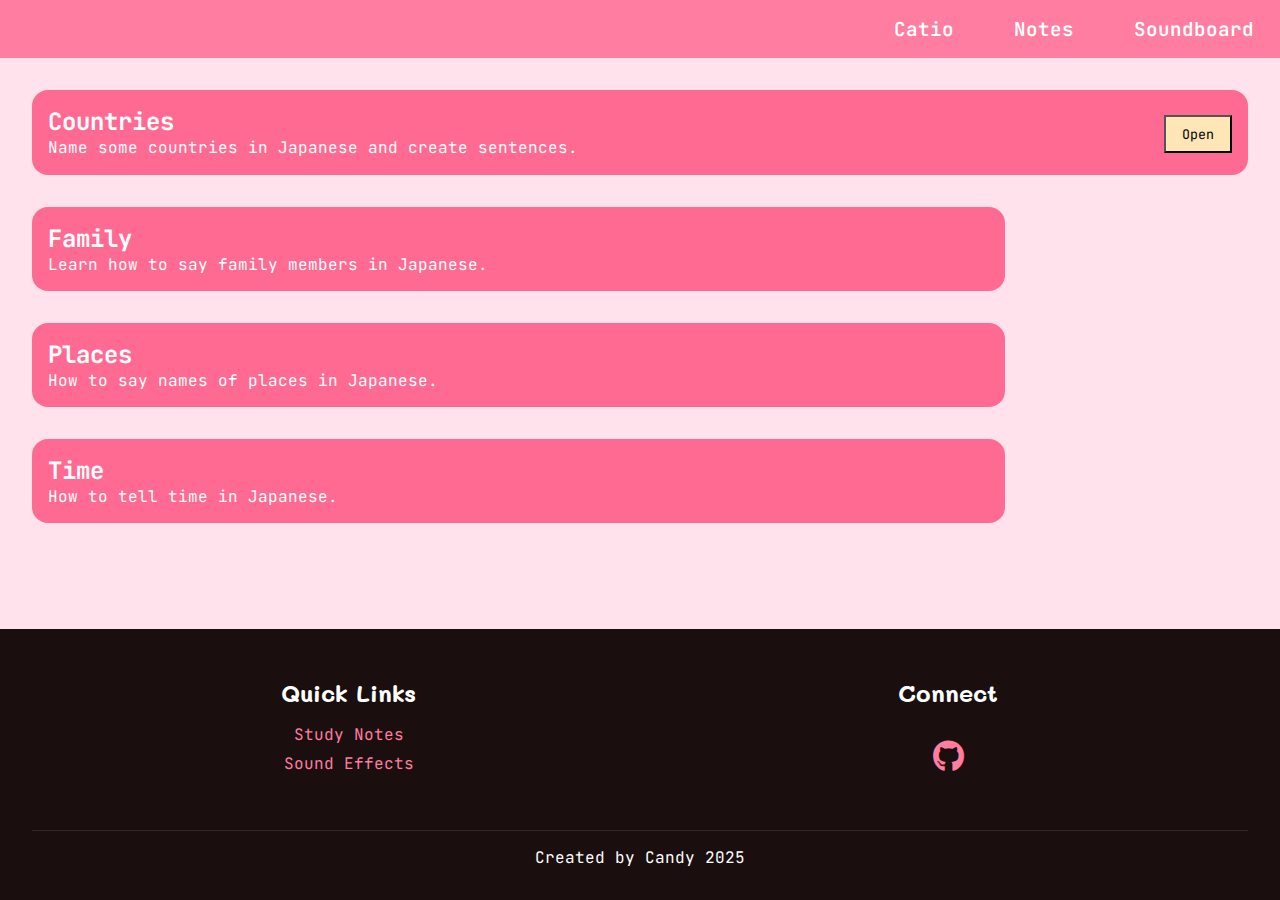
==== notes.html @ 41c6d819 "add notes" ====
<!DOCTYPE html>
<html>

<head>
    <title>Neko</title>
    <link rel="stylesheet" href="styles.css">
    <link rel="stylesheet" href="https://cdnjs.cloudflare.com/ajax/libs/font-awesome/6.0.0/css/all.min.css">
    <link rel="preconnect" href="https://fonts.googleapis.com">
    <link rel="preconnect" href="https://fonts.gstatic.com" crossorigin>
    <link
        href="https://fonts.googleapis.com/css2?family=Cherry+Bomb+One&family=JetBrains+Mono:ital,wght@0,100..800;1,100..800&family=Mali:ital,wght@0,200;0,300;0,400;0,500;0,600;0,700;1,200;1,300;1,400;1,500;1,600;1,700&display=swap"
        rel="stylesheet">
</head>

<body>
    <nav>
        <ul>
            <li><a href="index.html">Catio</a></li>
            <li><a href="notes.html">Notes</a></li>
            <li><a href="soundboard.html">Soundboard</a></li>
        </ul>
    </nav>

    <main>
        <div id="notes-wrapper"></div>
    </main>

    <footer>
        <div class="footer-content">
            <div class="footer-section">
                <h3>Quick Links</h3>
                <ul>
                    <li><a href="notes.html">Study Notes</a></li>
                    <li><a href="soundboard.html">Sound Effects</a></li>
                </ul>
            </div>
            <div class="footer-section">
                <h3>Connect</h3>
                <a href="https://github.com/codingkatty/neko" class="github-link">
                    <i class="fab fa-github"></i>
                </a>
            </div>
        </div>
        <div class="footer-bottom">
            <p>Created by Candy 2025</p>
        </div>
    </footer>

    <script src="notes.js"></script>
    <script>
        document.addEventListener("DOMContentLoaded", function () {
            let notesContainer = document.getElementById("notes-wrapper");

            notesList.forEach(element => {
                let note = document.createElement("div");
                note.classList.add("notes");
                note.innerHTML = `<h2>${element.title}</h2><p>${element.desc}</p>`;
                notesContainer.appendChild(note);

                let button = document.createElement("button");
                button.innerHTML = "Open";
                button.classList.add("note-button");
                button.style.display = "none";
                note.appendChild(button);

                button.addEventListener("click", function () {
                    window.open(element.file, "_self");
                });

                note.addEventListener("mouseenter", function () {
                    button.style.display = "block";
                });

                note.addEventListener("mouseleave", function () {
                    if (note.classList.contains("notes")) {
                        button.style.display = "none";
                    }
                });
            });

            if (notesContainer.firstElementChild) {
                notesContainer.firstElementChild.classList.remove("notes");
                const firstButton = notesContainer.firstElementChild.querySelector("button");
                if (firstButton) {
                    firstButton.style.display = "block";
                }
            }
        });
    </script>
</body>

</html>
---- styles.css ----
:root {
    --sakura-pink: #ff7da0;
    --sakura-light: #ffe2ec;
    --text-dark: #2c0000;
    --footer-bg: #1a0e0e;
}

* {
    margin: 0;
    padding: 0;
    box-sizing: border-box;
    font-family: 'JetBrains Mono', monospace;
}

body {
    background-color: var(--sakura-light);
    color: var(--text-dark);
    min-height: 100vh;
    display: flex;
    flex-direction: column;
    cursor: url('images/sakura_cursor.svg') 16 16, auto;
}

nav {
    background-color: var(--sakura-pink);
    padding: 1rem;
    position: sticky;
    top: 0;
    z-index: 1000;
}

nav ul {
    list-style: none;
    display: flex;
    justify-content: right;
    gap: 2.5rem;
}

nav a {
    text-decoration: none;
    color: white;
    font-size: 1.2rem;
    font-weight: 600;
    transition: 0.3s ease;
    padding: 5px 10px;
    border-radius: 8px;
    cursor: url('images/cat_pointer.svg') 16 8, auto;
}

nav a:hover {
    color: var(--text-dark);
    background-color: #fc4475;
}

main {
    flex: 1;
    padding: 2rem;
    position: relative;
    overflow: hidden;
    animation: fadeIn 1s ease;
}

@keyframes fadeIn {
    from {
        opacity: 0;
    }
    to {
        opacity: 1;
    }
}

.content-wrapper {
    display: flex;
    flex-direction: column;
    gap: 2rem;
    max-width: 1200px;
    margin: 0 auto;
    padding: 1rem;
}

.hero {
    text-align: center;
    padding: 2rem 0;
    flex: 1;
}

.hero h1 {
    font-family: 'Cherry Bomb One', cursive;
    font-size: 3.2rem !important;
    color: var(--text-dark);
}

.hero p {
    font-size: 1.2rem;
    margin-bottom: 2rem;
}

.mascot {
    text-align: center;
    padding: 2rem 0;
    flex: 1;
}

#mascot {
    width: 250px;
    height: auto;
    margin-bottom: 1rem;
    cursor: url('images/pet_hand.svg'), auto;
}

.mascot span  {
    font-family: 'Mali', cursive;
    font-weight: 600;
}

@media screen and (min-width: 1024px) {
    .neko-image {
        width: 220px;
    }
}

.meow{
    font-family: 'Mali', cursive;
    font-size: 1.2rem;
    color: var(--text-dark);
}

.footer-content {
    display: flex;
    justify-content: space-around;
    flex-wrap: wrap;
    max-width: 1200px;
    margin: 0 auto;
}

.footer-section {
    margin: 1rem;
}

.footer-section h3 {
    font-family: 'Mali', cursive;
    font-size: 1.5rem;
    margin-bottom: 1rem;
}

.footer-section ul {
    list-style: none;
}

.footer-section ul li {
    margin: 0.5rem 0;
}

.footer-bottom {
    margin-top: 2rem;
    padding-top: 1rem;
    border-top: 1px solid rgba(255, 255, 255, 0.1);
}

.github-link i {
    font-size: 2rem;
    transition: 0.3s ease;
}

.github-link:hover i {
    transform: scale(1.1);
    color: white;
}

#title {
    font-size: 3.6rem;
    font-weight: 300;
    word-spacing: 15px;
    margin-bottom: 1rem;
}

.start-learning {
    text-align: center;
    margin: 2rem 0;
}

.start-button {
    background-color: var(--sakura-pink);
    color: white;
    padding: 1rem 2rem;
    border: none;
    border-radius: 25px;
    font-size: 1.2rem;
    cursor: url('images/cat_pointer.svg') 16 8, auto;
    transition: 0.3s ease;
}

.start-button:hover {
    transform: rotate(5deg);
}

footer {
    background-color: var(--footer-bg);
    color: white;
    padding: 2rem;
    text-align: center;
}

footer h3 {
    margin-bottom: 1rem;
    font-family: 'Cherry Bomb One', cursive;
}

footer a {
    color: var(--sakura-pink);
    text-decoration: none;
    cursor: url('images/cat_pointer.svg') 32 32, auto;
}

.github-link {
    font-size: 1.5rem;
    margin-top: 1rem;
    display: inline-block;
    cursor: url('images/cat_pointer.svg') 32 32, auto;
}

#petal {
    position: fixed;
    top: 0;
    left: 0;
    width: 100%;
    height: 100%;
    z-index: -1;
}

.sakura-petal {
    position: fixed;
    width: 15px;
    height: 15px;
    background-color: var(--sakura-pink);
    clip-path: circle(50% at 50% 50%);
    animation: falling 10s linear infinite;
}

.vertical-divider {
    display: none;
    width: 4px;
    height: 400px;
    background-color: var(--sakura-pink);
    margin: 0 2rem;
    border-radius: 1px;
}

@media screen and (min-width: 768px) {
    .content-wrapper {
        flex-direction: row;
        align-items: center;
    }

    .vertical-divider {
        display: block;
    }

    .hero, .mascot {
        padding: 2rem;
    }
}

#notes-wrapper {
    display: flex;
    flex-direction: column;
    gap: 2rem;
}

.notes {
    padding: 1rem;
    width: 80%;
    background-color: #ff6a92;
    color: white;
    border-radius: 16px;
    transition: 0.3s ease;
    display: flex;
    flex-direction: column;
}

#notes-wrapper div:nth-child(1) {
    padding: 1rem;
    width: 100%;
    background-color: #ff6a92;
    color: white;
    border-radius: 16px;
    transition: 0.3s ease;
    display: flex;
    flex-direction: column;
}

.notes:hover {
    width: 100%;
}

.note-button {
    align-self: flex-end;
    background-color: #ffe6b7;
    padding: 0.5rem 1rem;
    margin-top: -2.7rem;
    margin-bottom: 0.4rem;
    cursor: url('images/cat_pointer.svg') 16 0, auto;
}

#notes {
    margin-left: 20%;
    margin-right: 20%;
}

#notes h2 {
    font-family: 'Mali', cursive;
    font-size: 2rem;
    margin-bottom: 1rem;
}

#notes span {
    font-family: 'Cherry Bomb One', cursive;
    font-size: 1.5rem;
}

#notes img {
    width: 100%;
    height: auto;
    border-radius: 16px;
    margin: 2rem 0;
}

#notes table {
    width: 100%;
    border-collapse: collapse;
    border: 4px solid var(--sakura-pink);
    border-radius: 16px;
}

#notes th {
    background-color: var(--sakura-pink);
    color: white;
    padding: 0.5rem;
}

#notes td {
    padding: 0.5rem;
    border-bottom: 1px solid var(--sakura-pink);
}

#pdf-button {
    background-color: #ffb4c8;
    border: 4px solid #ef3a6b;
    border-radius: 8px;
    margin-bottom: 2rem;
    padding: 0.5rem 1rem;
    cursor: url('images/cat_pointer.svg') 16 8, auto;
    transition: 0.3s ease;
}

#pdf-button:hover {
    border-radius: 16px;
}

hr {
    border: 2px solid var(--sakura-pink);
    margin: 2rem 0;
}

#clock {
    position: relative;
    width: 200px;
    height: 200px;
    border-radius: 50%;
    background-color: var(--sakura-pink);
}

#hour-hand {
    position: absolute;
    top: 50%;
    left: 50%;
    width: 4px;
    height: 50px;
    background-color: var(--sakura-light);
    transform-origin: 50% 0;
}

#minute-hand {
    position: absolute;
    top: 50%;
    left: 50%;
    width: 4px;
    height: 70px;
    background-color: var(--sakura-light);
    transform-origin: 50% 0;
}

#second-hand {
    position: absolute;
    top: 50%;
    left: 50%;
    width: 2px;
    height: 80px;
    background-color: var(--sakura-light);
    transform-origin: 50% 0;
}

::-webkit-scrollbar {
    width: 10px;
}

::-webkit-scrollbar-thumb {
    background-color: var(--sakura-light);
}

::-webkit-scrollbar-track {
    background-color: var(--sakura-pink);
}
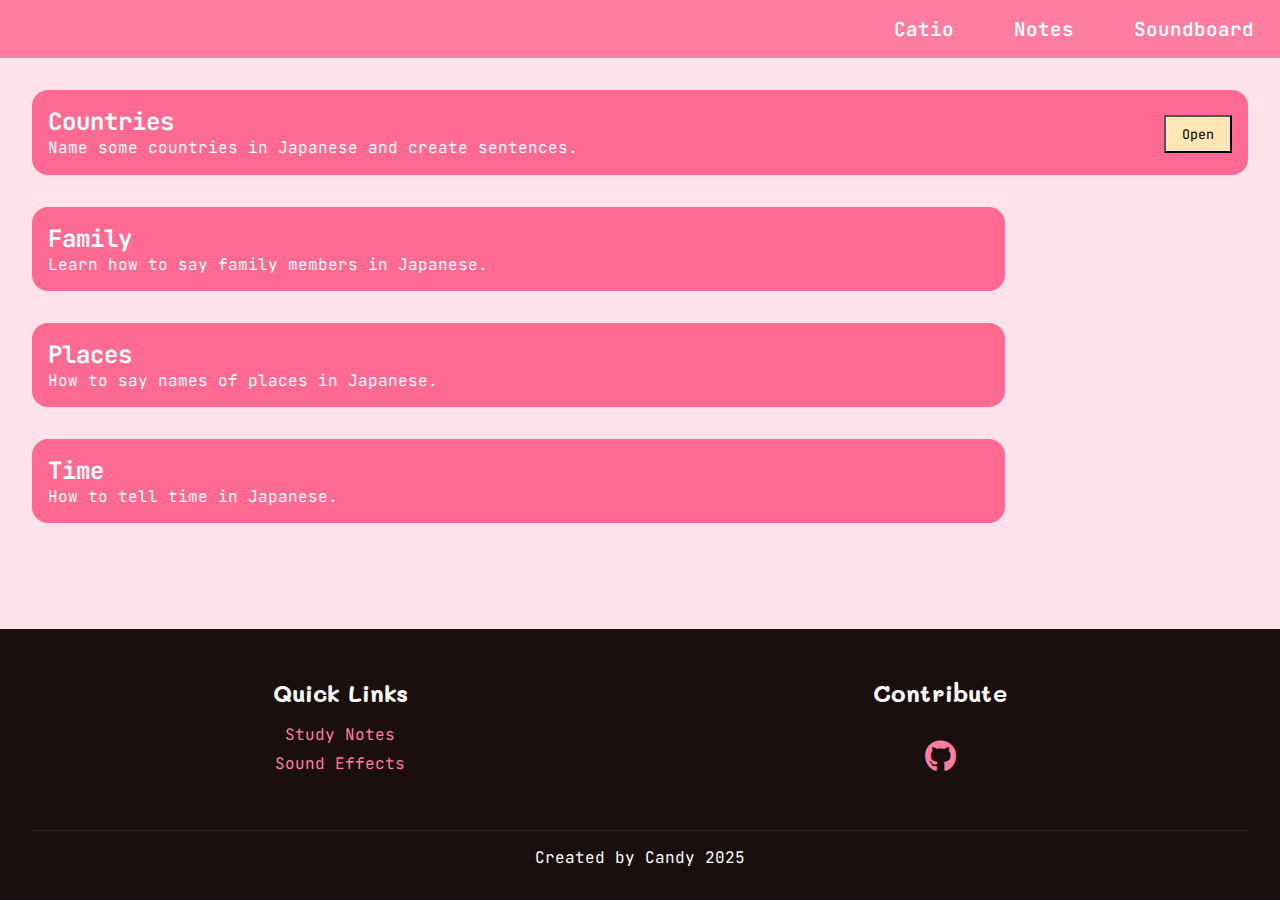
==== commit d1987563: "add favicon" ====
--- a/notes.html
+++ b/notes.html
@@ -7,17 +7,16 @@
     <link rel="stylesheet" href="https://cdnjs.cloudflare.com/ajax/libs/font-awesome/6.0.0/css/all.min.css">
     <link rel="preconnect" href="https://fonts.googleapis.com">
     <link rel="preconnect" href="https://fonts.gstatic.com" crossorigin>
-    <link
-        href="https://fonts.googleapis.com/css2?family=Cherry+Bomb+One&family=JetBrains+Mono:ital,wght@0,100..800;1,100..800&family=Mali:ital,wght@0,200;0,300;0,400;0,500;0,600;0,700;1,200;1,300;1,400;1,500;1,600;1,700&display=swap"
-        rel="stylesheet">
+    <link href="https://fonts.googleapis.com/css2?family=Cherry+Bomb+One&family=JetBrains+Mono:ital,wght@0,100..800;1,100..800&family=Mali:ital,wght@0,200;0,300;0,400;0,500;0,600;0,700;1,200;1,300;1,400;1,500;1,600;1,700&display=swap" rel="stylesheet">
+    <link rel="icon" type="image/svg+xml" href="favicon.svg" />
 </head>
 
 <body>
     <nav>
         <ul>
-            <li><a href="index.html">Catio</a></li>
-            <li><a href="notes.html">Notes</a></li>
-            <li><a href="soundboard.html">Soundboard</a></li>
+            <li><a href="index">Catio</a></li>
+            <li><a href="notes">Notes</a></li>
+            <li><a href="soundboard">Soundboard</a></li>
         </ul>
     </nav>
 
@@ -30,12 +29,12 @@
             <div class="footer-section">
                 <h3>Quick Links</h3>
                 <ul>
-                    <li><a href="notes.html">Study Notes</a></li>
-                    <li><a href="soundboard.html">Sound Effects</a></li>
+                    <li><a href="notes">Study Notes</a></li>
+                    <li><a href="soundboard">Sound Effects</a></li>
                 </ul>
             </div>
             <div class="footer-section">
-                <h3>Connect</h3>
+                <h3>Contribute</h3>
                 <a href="https://github.com/codingkatty/neko" class="github-link">
                     <i class="fab fa-github"></i>
                 </a>
